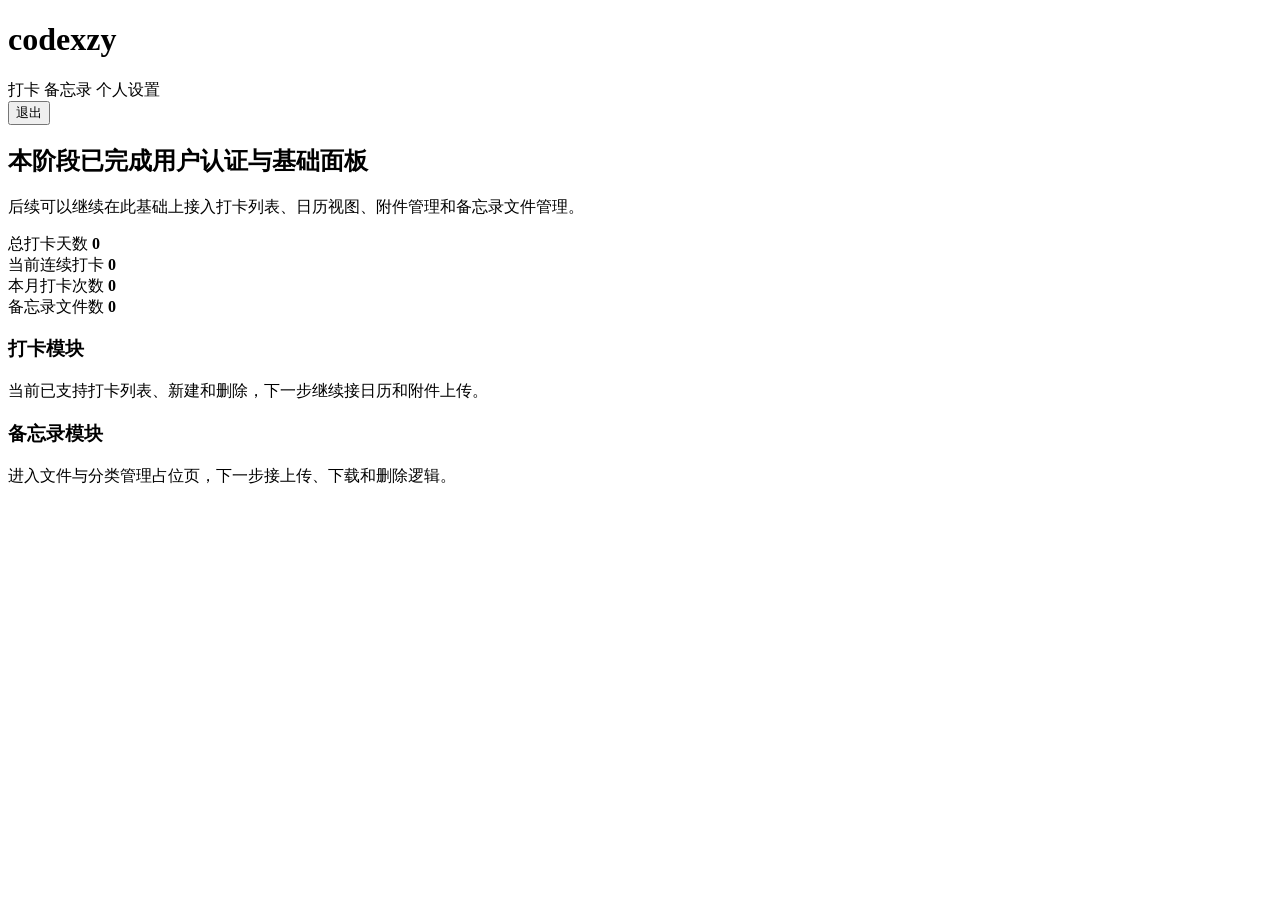
==== src/main/resources/templates/index.html @ dd6ca359 "feat: 完成用户与打卡基础功能并补充部署文档" ====
<!DOCTYPE html>
<html lang="zh-CN" xmlns:th="http://www.thymeleaf.org">
<head>
    <meta charset="UTF-8">
    <meta name="viewport" content="width=device-width, initial-scale=1.0">
    <title>首页 - codexzy</title>
    <link rel="stylesheet" th:href="@{/css/app.css}">
</head>
<body class="app-body">
<header class="topbar">
    <div>
        <h1>codexzy</h1>
        <p th:text="'你好，' + ${currentUser.nickname} + '。今天也继续保持节奏。'"></p>
    </div>
    <nav class="nav-actions">
        <a th:href="@{/checkin}">打卡</a>
        <a th:href="@{/memo}">备忘录</a>
        <a th:href="@{/user/profile}">个人设置</a>
        <form th:action="@{/logout}" method="post">
            <input type="hidden" th:name="${_csrf.parameterName}" th:value="${_csrf.token}">
            <button type="submit" class="link-btn">退出</button>
        </form>
    </nav>
</header>

<main class="dashboard">
    <section class="hero-panel">
        <h2>本阶段已完成用户认证与基础面板</h2>
        <p>后续可以继续在此基础上接入打卡列表、日历视图、附件管理和备忘录文件管理。</p>
    </section>

    <section class="stats-grid">
        <article class="stat-card">
            <span>总打卡天数</span>
            <strong th:text="${stats.totalCheckInDays}">0</strong>
        </article>
        <article class="stat-card">
            <span>当前连续打卡</span>
            <strong th:text="${stats.currentStreakDays}">0</strong>
        </article>
        <article class="stat-card">
            <span>本月打卡次数</span>
            <strong th:text="${stats.currentMonthCount}">0</strong>
        </article>
        <article class="stat-card">
            <span>备忘录文件数</span>
            <strong th:text="${memoFileCount}">0</strong>
        </article>
    </section>

    <section class="quick-links">
        <a class="feature-card" th:href="@{/checkin}">
            <h3>打卡模块</h3>
            <p>当前已支持打卡列表、新建和删除，下一步继续接日历和附件上传。</p>
        </a>
        <a class="feature-card" th:href="@{/memo}">
            <h3>备忘录模块</h3>
            <p>进入文件与分类管理占位页，下一步接上传、下载和删除逻辑。</p>
        </a>
    </section>
</main>
</body>
</html>
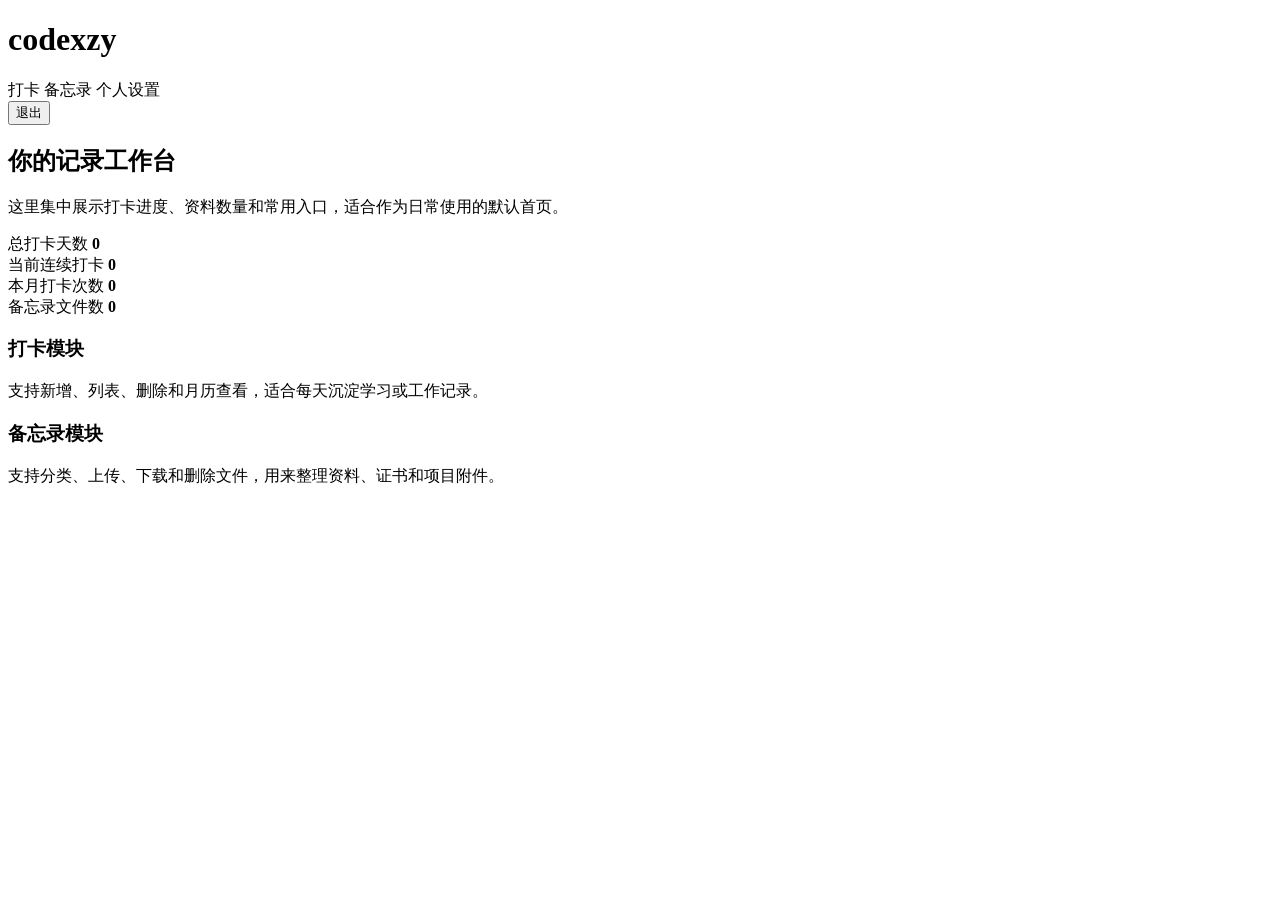
==== commit 873d026d: "feat: 完善备忘录与打卡核心功能" ====
--- a/src/main/resources/templates/index.html
+++ b/src/main/resources/templates/index.html
@@ -17,7 +17,6 @@
         <a th:href="@{/memo}">备忘录</a>
         <a th:href="@{/user/profile}">个人设置</a>
         <form th:action="@{/logout}" method="post">
-            <input type="hidden" th:name="${_csrf.parameterName}" th:value="${_csrf.token}">
             <button type="submit" class="link-btn">退出</button>
         </form>
     </nav>
@@ -25,8 +24,8 @@
 
 <main class="dashboard">
     <section class="hero-panel">
-        <h2>本阶段已完成用户认证与基础面板</h2>
-        <p>后续可以继续在此基础上接入打卡列表、日历视图、附件管理和备忘录文件管理。</p>
+        <h2>你的记录工作台</h2>
+        <p>这里集中展示打卡进度、资料数量和常用入口，适合作为日常使用的默认首页。</p>
     </section>
 
     <section class="stats-grid">
@@ -51,11 +50,11 @@
     <section class="quick-links">
         <a class="feature-card" th:href="@{/checkin}">
             <h3>打卡模块</h3>
-            <p>当前已支持打卡列表、新建和删除，下一步继续接日历和附件上传。</p>
+            <p>支持新增、列表、删除和月历查看，适合每天沉淀学习或工作记录。</p>
         </a>
         <a class="feature-card" th:href="@{/memo}">
             <h3>备忘录模块</h3>
-            <p>进入文件与分类管理占位页，下一步接上传、下载和删除逻辑。</p>
+            <p>支持分类、上传、下载和删除文件，用来整理资料、证书和项目附件。</p>
         </a>
     </section>
 </main>
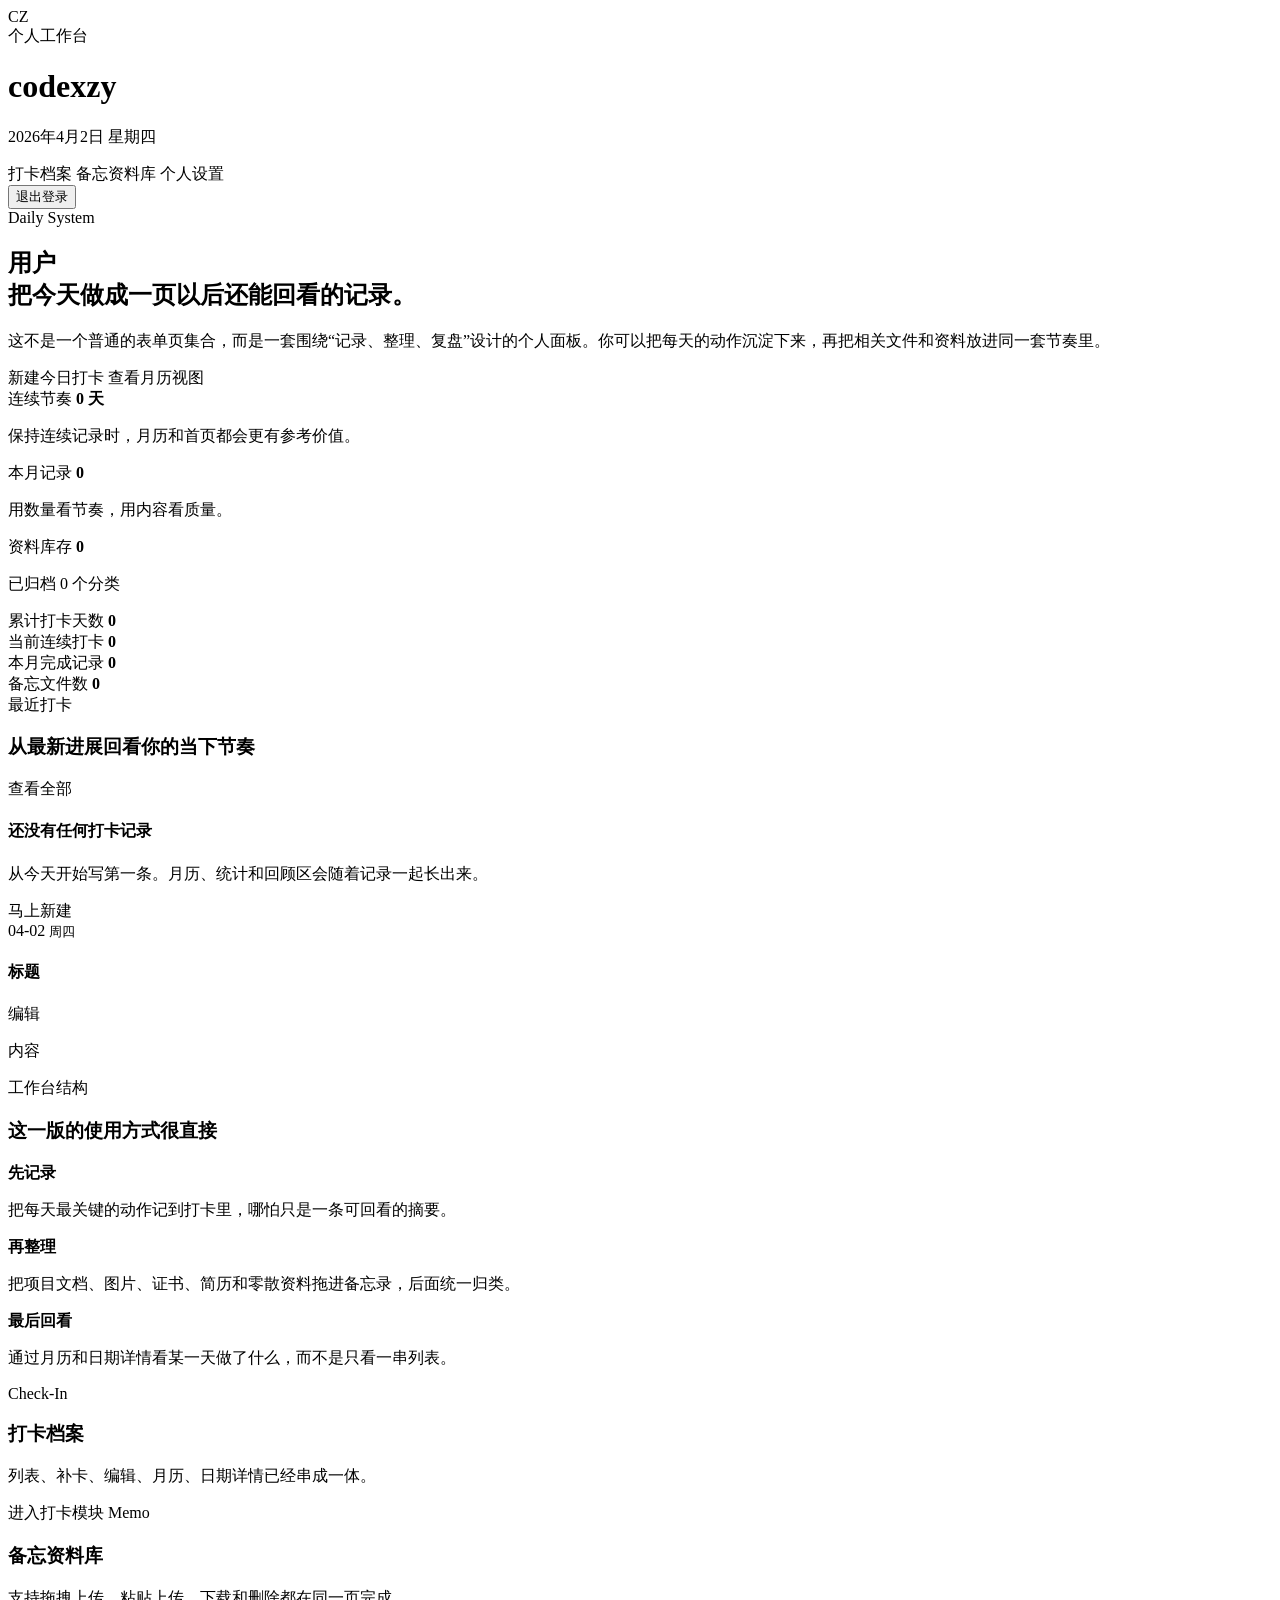
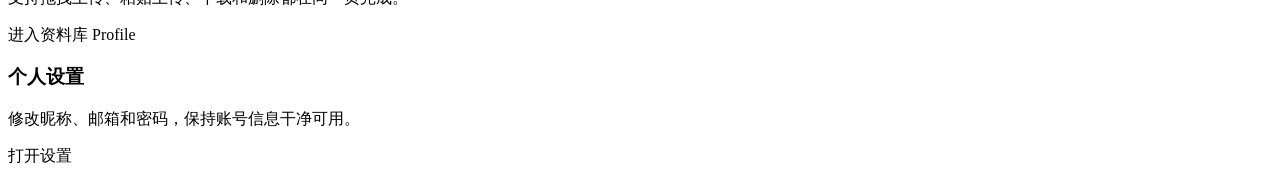
==== commit 49bff08b: "feat: 重做整站界面并完善打卡月历详情" ====
--- a/src/main/resources/templates/index.html
+++ b/src/main/resources/templates/index.html
@@ -1,4 +1,4 @@
-<!DOCTYPE html>
+﻿<!DOCTYPE html>
 <html lang="zh-CN" xmlns:th="http://www.thymeleaf.org">
 <head>
     <meta charset="UTF-8">
@@ -6,57 +6,159 @@
     <title>首页 - codexzy</title>
     <link rel="stylesheet" th:href="@{/css/app.css}">
 </head>
-<body class="app-body">
-<header class="topbar">
-    <div>
-        <h1>codexzy</h1>
-        <p th:text="'你好，' + ${currentUser.nickname} + '。今天也继续保持节奏。'"></p>
-    </div>
-    <nav class="nav-actions">
-        <a th:href="@{/checkin}">打卡</a>
-        <a th:href="@{/memo}">备忘录</a>
-        <a th:href="@{/user/profile}">个人设置</a>
-        <form th:action="@{/logout}" method="post">
-            <button type="submit" class="link-btn">退出</button>
-        </form>
-    </nav>
-</header>
+<body class="site-body">
+<div class="site-shell">
+    <header class="site-masthead reveal">
+        <div class="brand-block">
+            <a class="brand-mark" th:href="@{/}">CZ</a>
+            <div class="brand-copy">
+                <span class="section-tag">个人工作台</span>
+                <h1>codexzy</h1>
+                <p th:text="${todayLabel}">2026年4月2日 星期四</p>
+            </div>
+        </div>
+        <nav class="header-actions">
+            <a class="ghost-btn" th:href="@{/checkin}">打卡档案</a>
+            <a class="ghost-btn" th:href="@{/memo}">备忘资料库</a>
+            <a class="ghost-btn" th:href="@{/user/profile}">个人设置</a>
+            <form th:action="@{/logout}" method="post">
+                <input type="hidden" th:name="${_csrf.parameterName}" th:value="${_csrf.token}">
+                <button type="submit" class="text-btn">退出登录</button>
+            </form>
+        </nav>
+    </header>
 
-<main class="dashboard">
-    <section class="hero-panel">
-        <h2>你的记录工作台</h2>
-        <p>这里集中展示打卡进度、资料数量和常用入口，适合作为日常使用的默认首页。</p>
-    </section>
+    <main class="page-stack">
+        <section class="hero-banner reveal">
+            <div class="hero-copy">
+                <span class="section-tag">Daily System</span>
+                <h2>
+                    <span th:text="${#strings.isEmpty(currentUser.nickname) ? currentUser.username : currentUser.nickname}">用户</span>
+                    <br>
+                    把今天做成一页以后还能回看的记录。
+                </h2>
+                <p>这不是一个普通的表单页集合，而是一套围绕“记录、整理、复盘”设计的个人面板。你可以把每天的动作沉淀下来，再把相关文件和资料放进同一套节奏里。</p>
+                <div class="hero-actions">
+                    <a class="solid-btn" th:href="@{/checkin/form}">新建今日打卡</a>
+                    <a class="ghost-btn" th:href="@{/checkin/calendar}">查看月历视图</a>
+                </div>
+            </div>
+            <div class="hero-panel-grid">
+                <article class="insight-card accent-panel">
+                    <span class="meta-note">连续节奏</span>
+                    <strong th:text="|${stats.currentStreakDays} 天|">0 天</strong>
+                    <p>保持连续记录时，月历和首页都会更有参考价值。</p>
+                </article>
+                <article class="insight-card">
+                    <span class="meta-note">本月记录</span>
+                    <strong th:text="${stats.currentMonthCount}">0</strong>
+                    <p>用数量看节奏，用内容看质量。</p>
+                </article>
+                <article class="insight-card dark-panel">
+                    <span class="meta-note">资料库存</span>
+                    <strong th:text="${memoFileCount}">0</strong>
+                    <p th:text="|已归档 ${memoCategoryCount} 个分类|">已归档 0 个分类</p>
+                </article>
+            </div>
+        </section>
 
-    <section class="stats-grid">
-        <article class="stat-card">
-            <span>总打卡天数</span>
-            <strong th:text="${stats.totalCheckInDays}">0</strong>
-        </article>
-        <article class="stat-card">
-            <span>当前连续打卡</span>
-            <strong th:text="${stats.currentStreakDays}">0</strong>
-        </article>
-        <article class="stat-card">
-            <span>本月打卡次数</span>
-            <strong th:text="${stats.currentMonthCount}">0</strong>
-        </article>
-        <article class="stat-card">
-            <span>备忘录文件数</span>
-            <strong th:text="${memoFileCount}">0</strong>
-        </article>
-    </section>
+        <section class="metric-grid reveal">
+            <article class="metric-card">
+                <span class="meta-note">累计打卡天数</span>
+                <strong class="metric-number" th:text="${stats.totalCheckInDays}">0</strong>
+            </article>
+            <article class="metric-card tone-warm">
+                <span class="meta-note">当前连续打卡</span>
+                <strong class="metric-number" th:text="${stats.currentStreakDays}">0</strong>
+            </article>
+            <article class="metric-card tone-ink">
+                <span class="meta-note">本月完成记录</span>
+                <strong class="metric-number" th:text="${stats.currentMonthCount}">0</strong>
+            </article>
+            <article class="metric-card tone-soft">
+                <span class="meta-note">备忘文件数</span>
+                <strong class="metric-number" th:text="${memoFileCount}">0</strong>
+            </article>
+        </section>
 
-    <section class="quick-links">
-        <a class="feature-card" th:href="@{/checkin}">
-            <h3>打卡模块</h3>
-            <p>支持新增、列表、删除和月历查看，适合每天沉淀学习或工作记录。</p>
-        </a>
-        <a class="feature-card" th:href="@{/memo}">
-            <h3>备忘录模块</h3>
-            <p>支持分类、上传、下载和删除文件，用来整理资料、证书和项目附件。</p>
-        </a>
-    </section>
-</main>
+        <section class="content-grid reveal">
+            <article class="section-card">
+                <div class="section-head">
+                    <div>
+                        <span class="section-tag">最近打卡</span>
+                        <h3>从最新进展回看你的当下节奏</h3>
+                    </div>
+                    <a class="inline-link" th:href="@{/checkin}">查看全部</a>
+                </div>
+
+                <div class="empty-panel" th:if="${recentCheckIns.isEmpty()}">
+                    <h4>还没有任何打卡记录</h4>
+                    <p>从今天开始写第一条。月历、统计和回顾区会随着记录一起长出来。</p>
+                    <a class="solid-btn" th:href="@{/checkin/form}">马上新建</a>
+                </div>
+
+                <div class="entry-list" th:if="${!recentCheckIns.isEmpty()}">
+                    <article class="entry-card compact-card" th:each="item : ${recentCheckIns}">
+                        <div class="entry-stamp">
+                            <span th:text="${#temporals.format(item.checkDate, 'MM-dd')}">04-02</span>
+                            <small th:text="${#temporals.format(item.checkDate, 'E')}">周四</small>
+                        </div>
+                        <div class="entry-body">
+                            <div class="entry-head">
+                                <h4 th:text="${item.title}">标题</h4>
+                                <a class="inline-link" th:href="@{'/checkin/' + ${item.id} + '/edit'}">编辑</a>
+                            </div>
+                            <p th:text="${#strings.isEmpty(item.content) ? '这条记录没有填写详细内容。' : item.content}">内容</p>
+                        </div>
+                    </article>
+                </div>
+            </article>
+
+            <article class="section-card side-tone">
+                <div class="section-head">
+                    <div>
+                        <span class="section-tag">工作台结构</span>
+                        <h3>这一版的使用方式很直接</h3>
+                    </div>
+                </div>
+                <div class="bullet-grid">
+                    <article>
+                        <strong>先记录</strong>
+                        <p>把每天最关键的动作记到打卡里，哪怕只是一条可回看的摘要。</p>
+                    </article>
+                    <article>
+                        <strong>再整理</strong>
+                        <p>把项目文档、图片、证书、简历和零散资料拖进备忘录，后面统一归类。</p>
+                    </article>
+                    <article>
+                        <strong>最后回看</strong>
+                        <p>通过月历和日期详情看某一天做了什么，而不是只看一串列表。</p>
+                    </article>
+                </div>
+            </article>
+        </section>
+
+        <section class="shortcut-grid reveal">
+            <a class="shortcut-card" th:href="@{/checkin}">
+                <span class="section-tag">Check-In</span>
+                <h3>打卡档案</h3>
+                <p>列表、补卡、编辑、月历、日期详情已经串成一体。</p>
+                <span class="inline-link">进入打卡模块</span>
+            </a>
+            <a class="shortcut-card warm-card" th:href="@{/memo}">
+                <span class="section-tag">Memo</span>
+                <h3>备忘资料库</h3>
+                <p>支持拖拽上传、粘贴上传、下载和删除都在同一页完成。</p>
+                <span class="inline-link">进入资料库</span>
+            </a>
+            <a class="shortcut-card dark-card" th:href="@{/user/profile}">
+                <span class="section-tag light-tag">Profile</span>
+                <h3>个人设置</h3>
+                <p>修改昵称、邮箱和密码，保持账号信息干净可用。</p>
+                <span class="inline-link light-link">打开设置</span>
+            </a>
+        </section>
+    </main>
+</div>
 </body>
 </html>
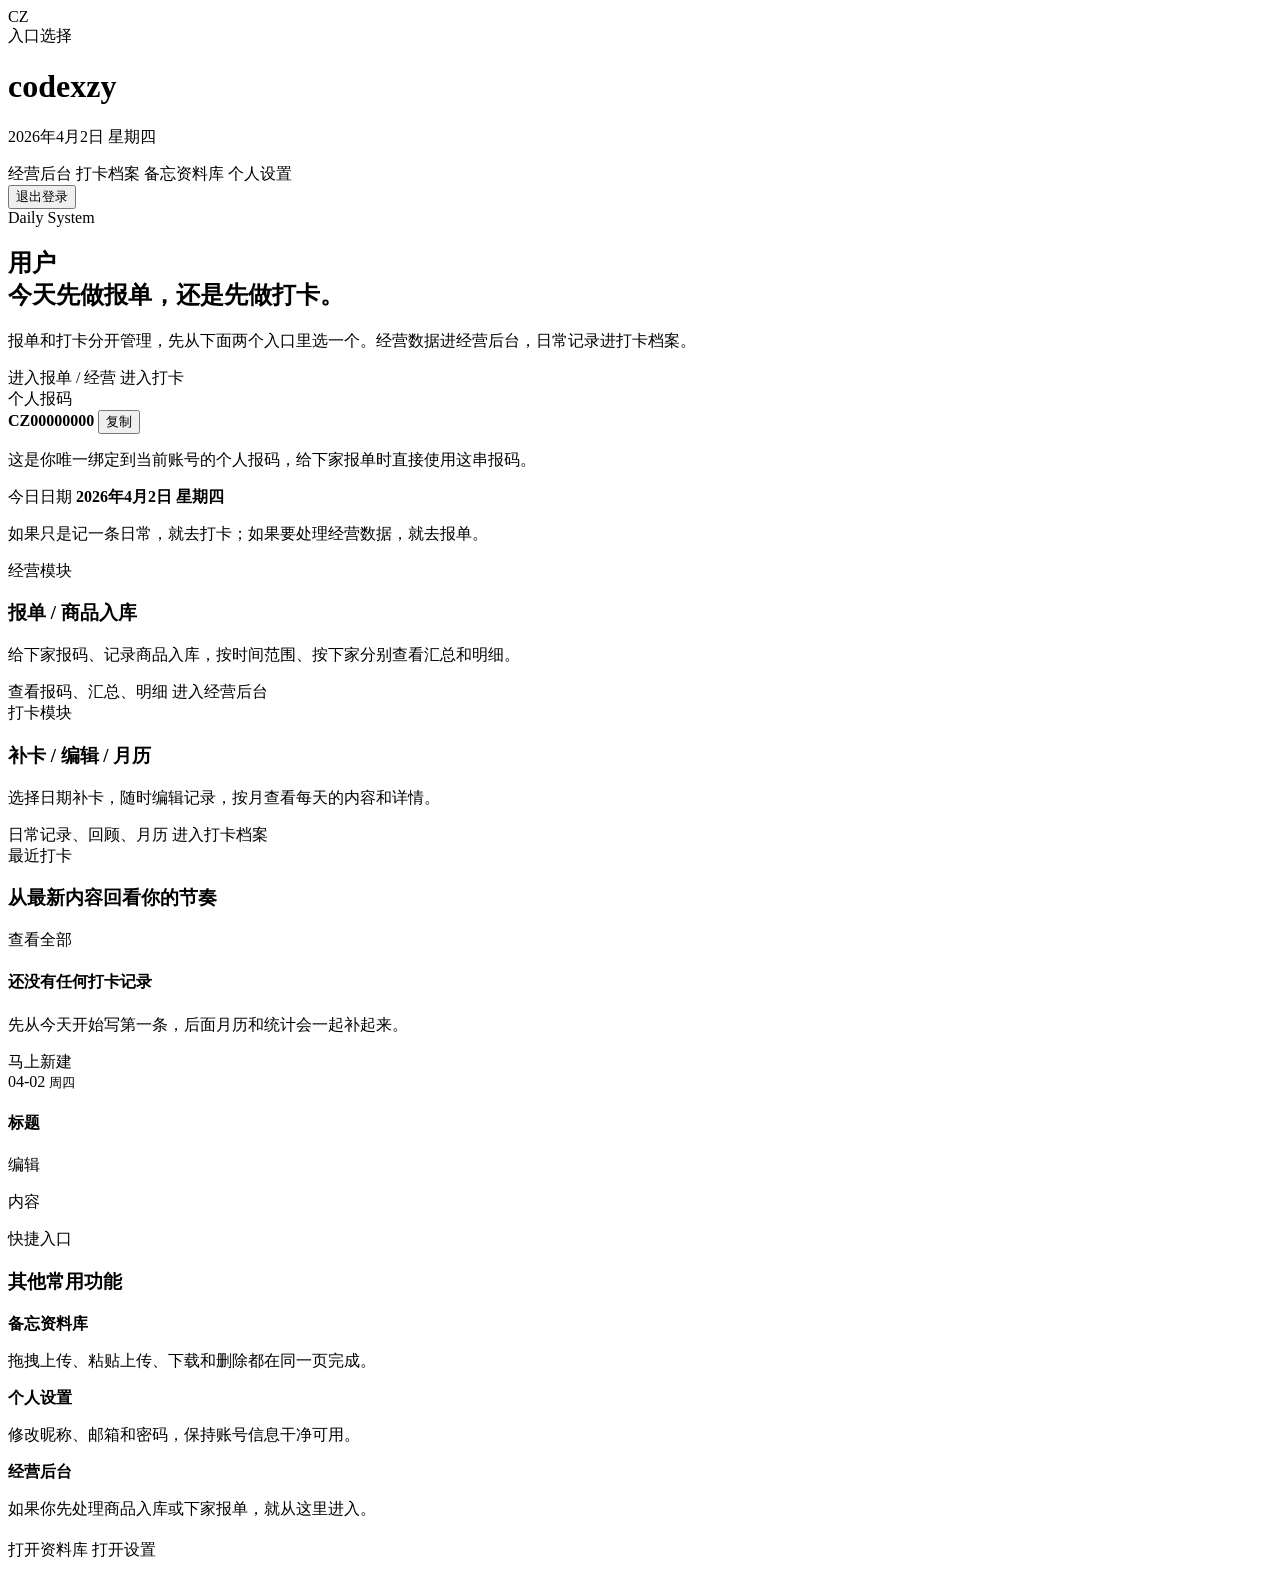
==== commit 05d457df: "feat: 优化移动端页面布局" ====
--- a/src/main/resources/templates/index.html
+++ b/src/main/resources/templates/index.html
@@ -12,12 +12,13 @@
         <div class="brand-block">
             <a class="brand-mark" th:href="@{/}">CZ</a>
             <div class="brand-copy">
-                <span class="section-tag">个人工作台</span>
+                <span class="section-tag">入口选择</span>
                 <h1>codexzy</h1>
-                <p th:text="${todayLabel}">2026年4月2日 星期四</p>
+                <p th:text="|${todayLabel} · 先选报单还是打卡|">2026年4月2日 星期四</p>
             </div>
         </div>
         <nav class="header-actions">
+            <a class="ghost-btn" th:href="@{/business}">经营后台</a>
             <a class="ghost-btn" th:href="@{/checkin}">打卡档案</a>
             <a class="ghost-btn" th:href="@{/memo}">备忘资料库</a>
             <a class="ghost-btn" th:href="@{/user/profile}">个人设置</a>
@@ -29,71 +30,78 @@
     </header>
 
     <main class="page-stack">
-        <section class="hero-banner reveal">
+        <section class="hero-banner landing-hero reveal">
             <div class="hero-copy">
                 <span class="section-tag">Daily System</span>
                 <h2>
                     <span th:text="${#strings.isEmpty(currentUser.nickname) ? currentUser.username : currentUser.nickname}">用户</span>
                     <br>
-                    把今天做成一页以后还能回看的记录。
+                    今天先做报单，还是先做打卡。
                 </h2>
-                <p>这不是一个普通的表单页集合，而是一套围绕“记录、整理、复盘”设计的个人面板。你可以把每天的动作沉淀下来，再把相关文件和资料放进同一套节奏里。</p>
+                <p>报单和打卡分开管理，先从下面两个入口里选一个。经营数据进经营后台，日常记录进打卡档案。</p>
                 <div class="hero-actions">
-                    <a class="solid-btn" th:href="@{/checkin/form}">新建今日打卡</a>
-                    <a class="ghost-btn" th:href="@{/checkin/calendar}">查看月历视图</a>
+                    <a class="solid-btn" th:href="@{/business}">进入报单 / 经营</a>
+                    <a class="ghost-btn" th:href="@{/checkin}">进入打卡</a>
                 </div>
             </div>
             <div class="hero-panel-grid">
                 <article class="insight-card accent-panel">
-                    <span class="meta-note">连续节奏</span>
-                    <strong th:text="|${stats.currentStreakDays} 天|">0 天</strong>
-                    <p>保持连续记录时，月历和首页都会更有参考价值。</p>
+                    <span class="meta-note">个人报码</span>
+                    <div class="code-copy-row">
+                        <strong class="code-value" th:text="${businessAccount.reportCode}">CZ00000000</strong>
+                        <button type="button"
+                                class="ghost-btn small-btn code-copy-btn"
+                                th:attr="data-copy-text=${businessAccount.reportCode},data-copy-label='复制个人报码',data-copied-label='已复制',data-copy-error-label='复制失败'"
+                                aria-label="复制个人报码">复制</button>
+                    </div>
+                    <p>这是你唯一绑定到当前账号的个人报码，给下家报单时直接使用这串报码。</p>
                 </article>
                 <article class="insight-card">
-                    <span class="meta-note">本月记录</span>
-                    <strong th:text="${stats.currentMonthCount}">0</strong>
-                    <p>用数量看节奏，用内容看质量。</p>
-                </article>
-                <article class="insight-card dark-panel">
-                    <span class="meta-note">资料库存</span>
-                    <strong th:text="${memoFileCount}">0</strong>
-                    <p th:text="|已归档 ${memoCategoryCount} 个分类|">已归档 0 个分类</p>
+                    <span class="meta-note">今日日期</span>
+                    <strong th:text="${todayLabel}">2026年4月2日 星期四</strong>
+                    <p>如果只是记一条日常，就去打卡；如果要处理经营数据，就去报单。</p>
                 </article>
             </div>
         </section>
 
-        <section class="metric-grid reveal">
-            <article class="metric-card">
-                <span class="meta-note">累计打卡天数</span>
-                <strong class="metric-number" th:text="${stats.totalCheckInDays}">0</strong>
-            </article>
-            <article class="metric-card tone-warm">
-                <span class="meta-note">当前连续打卡</span>
-                <strong class="metric-number" th:text="${stats.currentStreakDays}">0</strong>
-            </article>
-            <article class="metric-card tone-ink">
-                <span class="meta-note">本月完成记录</span>
-                <strong class="metric-number" th:text="${stats.currentMonthCount}">0</strong>
-            </article>
-            <article class="metric-card tone-soft">
-                <span class="meta-note">备忘文件数</span>
-                <strong class="metric-number" th:text="${memoFileCount}">0</strong>
-            </article>
+        <section class="choice-grid reveal">
+            <a class="choice-card business-choice" th:href="@{/business}">
+                <div>
+                    <span class="section-tag">经营模块</span>
+                    <h3>报单 / 商品入库</h3>
+                    <p>给下家报码、记录商品入库，按时间范围、按下家分别查看汇总和明细。</p>
+                </div>
+                <div class="choice-footer">
+                    <span class="choice-meta">查看报码、汇总、明细</span>
+                    <span class="choice-cta">进入经营后台</span>
+                </div>
+            </a>
+            <a class="choice-card checkin-choice" th:href="@{/checkin}">
+                <div>
+                    <span class="section-tag">打卡模块</span>
+                    <h3>补卡 / 编辑 / 月历</h3>
+                    <p>选择日期补卡，随时编辑记录，按月查看每天的内容和详情。</p>
+                </div>
+                <div class="choice-footer">
+                    <span class="choice-meta">日常记录、回顾、月历</span>
+                    <span class="choice-cta">进入打卡档案</span>
+                </div>
+            </a>
         </section>
 
-        <section class="content-grid reveal">
+        <section class="content-grid home-aux reveal">
             <article class="section-card">
                 <div class="section-head">
                     <div>
                         <span class="section-tag">最近打卡</span>
-                        <h3>从最新进展回看你的当下节奏</h3>
+                        <h3>从最新内容回看你的节奏</h3>
                     </div>
                     <a class="inline-link" th:href="@{/checkin}">查看全部</a>
                 </div>
 
                 <div class="empty-panel" th:if="${recentCheckIns.isEmpty()}">
                     <h4>还没有任何打卡记录</h4>
-                    <p>从今天开始写第一条。月历、统计和回顾区会随着记录一起长出来。</p>
+                    <p>先从今天开始写第一条，后面月历和统计会一起补起来。</p>
                     <a class="solid-btn" th:href="@{/checkin/form}">马上新建</a>
                 </div>
 
@@ -117,48 +125,32 @@
             <article class="section-card side-tone">
                 <div class="section-head">
                     <div>
-                        <span class="section-tag">工作台结构</span>
-                        <h3>这一版的使用方式很直接</h3>
+                        <span class="section-tag">快捷入口</span>
+                        <h3>其他常用功能</h3>
                     </div>
                 </div>
-                <div class="bullet-grid">
+                <div class="bullet-grid compact-bullets">
                     <article>
-                        <strong>先记录</strong>
-                        <p>把每天最关键的动作记到打卡里，哪怕只是一条可回看的摘要。</p>
+                        <strong>备忘资料库</strong>
+                        <p>拖拽上传、粘贴上传、下载和删除都在同一页完成。</p>
                     </article>
                     <article>
-                        <strong>再整理</strong>
-                        <p>把项目文档、图片、证书、简历和零散资料拖进备忘录，后面统一归类。</p>
+                        <strong>个人设置</strong>
+                        <p>修改昵称、邮箱和密码，保持账号信息干净可用。</p>
                     </article>
                     <article>
-                        <strong>最后回看</strong>
-                        <p>通过月历和日期详情看某一天做了什么，而不是只看一串列表。</p>
+                        <strong>经营后台</strong>
+                        <p>如果你先处理商品入库或下家报单，就从这里进入。</p>
                     </article>
+                </div>
+                <div class="hero-actions" style="margin-top: 20px;">
+                    <a class="ghost-btn" th:href="@{/memo}">打开资料库</a>
+                    <a class="ghost-btn" th:href="@{/user/profile}">打开设置</a>
                 </div>
             </article>
         </section>
-
-        <section class="shortcut-grid reveal">
-            <a class="shortcut-card" th:href="@{/checkin}">
-                <span class="section-tag">Check-In</span>
-                <h3>打卡档案</h3>
-                <p>列表、补卡、编辑、月历、日期详情已经串成一体。</p>
-                <span class="inline-link">进入打卡模块</span>
-            </a>
-            <a class="shortcut-card warm-card" th:href="@{/memo}">
-                <span class="section-tag">Memo</span>
-                <h3>备忘资料库</h3>
-                <p>支持拖拽上传、粘贴上传、下载和删除都在同一页完成。</p>
-                <span class="inline-link">进入资料库</span>
-            </a>
-            <a class="shortcut-card dark-card" th:href="@{/user/profile}">
-                <span class="section-tag light-tag">Profile</span>
-                <h3>个人设置</h3>
-                <p>修改昵称、邮箱和密码，保持账号信息干净可用。</p>
-                <span class="inline-link light-link">打开设置</span>
-            </a>
-        </section>
     </main>
 </div>
+<script th:src="@{/js/code-copy.js}"></script>
 </body>
 </html>
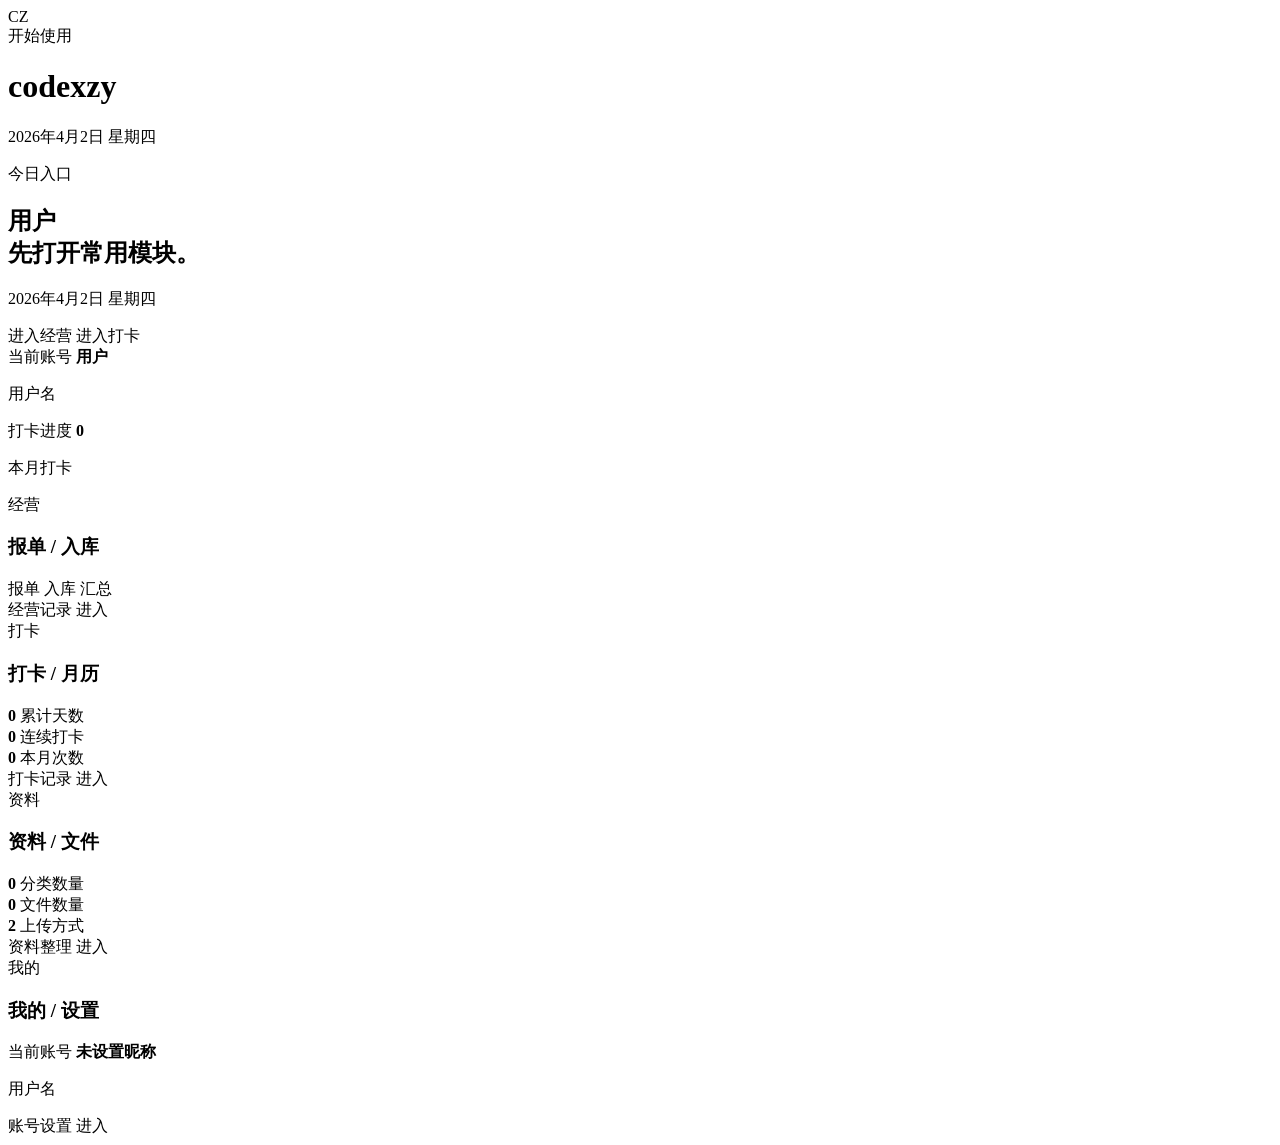
==== commit c095643c: "优化移动端页面与经营打卡流程" ====
--- a/src/main/resources/templates/index.html
+++ b/src/main/resources/templates/index.html
@@ -12,145 +12,127 @@
         <div class="brand-block">
             <a class="brand-mark" th:href="@{/}">CZ</a>
             <div class="brand-copy">
-                <span class="section-tag">入口选择</span>
+                <span class="section-tag">开始使用</span>
                 <h1>codexzy</h1>
-                <p th:text="|${todayLabel} · 先选报单还是打卡|">2026年4月2日 星期四</p>
+                <p th:text="|${todayLabel} · 从常用页面开始|">2026年4月2日 星期四</p>
             </div>
         </div>
-        <nav class="header-actions">
-            <a class="ghost-btn" th:href="@{/business}">经营后台</a>
-            <a class="ghost-btn" th:href="@{/checkin}">打卡档案</a>
-            <a class="ghost-btn" th:href="@{/memo}">备忘资料库</a>
-            <a class="ghost-btn" th:href="@{/user/profile}">个人设置</a>
-            <form th:action="@{/logout}" method="post">
-                <input type="hidden" th:name="${_csrf.parameterName}" th:value="${_csrf.token}">
-                <button type="submit" class="text-btn">退出登录</button>
-            </form>
-        </nav>
     </header>
 
     <main class="page-stack">
         <section class="hero-banner landing-hero reveal">
             <div class="hero-copy">
-                <span class="section-tag">Daily System</span>
+                <span class="section-tag">今日入口</span>
                 <h2>
                     <span th:text="${#strings.isEmpty(currentUser.nickname) ? currentUser.username : currentUser.nickname}">用户</span>
                     <br>
-                    今天先做报单，还是先做打卡。
+                    先打开常用模块。
                 </h2>
-                <p>报单和打卡分开管理，先从下面两个入口里选一个。经营数据进经营后台，日常记录进打卡档案。</p>
+                <p th:text="${todayLabel}">2026年4月2日 星期四</p>
                 <div class="hero-actions">
-                    <a class="solid-btn" th:href="@{/business}">进入报单 / 经营</a>
+                    <a class="solid-btn" th:href="@{/business}">进入经营</a>
                     <a class="ghost-btn" th:href="@{/checkin}">进入打卡</a>
                 </div>
             </div>
             <div class="hero-panel-grid">
-                <article class="insight-card accent-panel">
-                    <span class="meta-note">个人报码</span>
-                    <div class="code-copy-row">
-                        <strong class="code-value" th:text="${businessAccount.reportCode}">CZ00000000</strong>
-                        <button type="button"
-                                class="ghost-btn small-btn code-copy-btn"
-                                th:attr="data-copy-text=${businessAccount.reportCode},data-copy-label='复制个人报码',data-copied-label='已复制',data-copy-error-label='复制失败'"
-                                aria-label="复制个人报码">复制</button>
-                    </div>
-                    <p>这是你唯一绑定到当前账号的个人报码，给下家报单时直接使用这串报码。</p>
+                <article class="insight-card">
+                    <span class="meta-note">当前账号</span>
+                    <strong th:text="${#strings.isEmpty(currentUser.nickname) ? currentUser.username : currentUser.nickname}">用户</strong>
+                    <p th:text="|用户名：${currentUser.username}|">用户名</p>
                 </article>
                 <article class="insight-card">
-                    <span class="meta-note">今日日期</span>
-                    <strong th:text="${todayLabel}">2026年4月2日 星期四</strong>
-                    <p>如果只是记一条日常，就去打卡；如果要处理经营数据，就去报单。</p>
+                    <span class="meta-note">打卡进度</span>
+                    <strong th:text="${stats.currentMonthCount}">0</strong>
+                    <p>本月打卡</p>
                 </article>
             </div>
         </section>
 
-        <section class="choice-grid reveal">
-            <a class="choice-card business-choice" th:href="@{/business}">
-                <div>
-                    <span class="section-tag">经营模块</span>
-                    <h3>报单 / 商品入库</h3>
-                    <p>给下家报码、记录商品入库，按时间范围、按下家分别查看汇总和明细。</p>
+        <section class="home-module-grid reveal">
+            <a class="home-module-card home-module-card--primary module-tone-business" th:href="@{/business}">
+                <div class="home-module-card__head">
+                    <span class="section-tag">经营</span>
+                    <h3>报单 / 入库</h3>
                 </div>
-                <div class="choice-footer">
-                    <span class="choice-meta">查看报码、汇总、明细</span>
-                    <span class="choice-cta">进入经营后台</span>
+                <div class="home-module-card__tips">
+                    <span>报单</span>
+                    <span>入库</span>
+                    <span>汇总</span>
+                </div>
+                <div class="home-module-card__footer">
+                    <span class="choice-meta">经营记录</span>
+                    <span class="choice-cta">进入</span>
                 </div>
             </a>
-            <a class="choice-card checkin-choice" th:href="@{/checkin}">
-                <div>
-                    <span class="section-tag">打卡模块</span>
-                    <h3>补卡 / 编辑 / 月历</h3>
-                    <p>选择日期补卡，随时编辑记录，按月查看每天的内容和详情。</p>
+
+            <a class="home-module-card home-module-card--primary module-tone-checkin" th:href="@{/checkin}">
+                <div class="home-module-card__head">
+                    <span class="section-tag">打卡</span>
+                    <h3>打卡 / 月历</h3>
                 </div>
-                <div class="choice-footer">
-                    <span class="choice-meta">日常记录、回顾、月历</span>
-                    <span class="choice-cta">进入打卡档案</span>
+                <div class="home-module-card__metrics">
+                    <article>
+                        <strong th:text="${stats.totalCheckInDays}">0</strong>
+                        <span>累计天数</span>
+                    </article>
+                    <article>
+                        <strong th:text="${stats.currentStreakDays}">0</strong>
+                        <span>连续打卡</span>
+                    </article>
+                    <article>
+                        <strong th:text="${stats.currentMonthCount}">0</strong>
+                        <span>本月次数</span>
+                    </article>
+                </div>
+                <div class="home-module-card__footer">
+                    <span class="choice-meta">打卡记录</span>
+                    <span class="choice-cta">进入</span>
+                </div>
+            </a>
+
+            <a class="home-module-card home-module-card--secondary module-tone-memo" th:href="@{/memo}">
+                <div class="home-module-card__head">
+                    <span class="section-tag">资料</span>
+                    <h3>资料 / 文件</h3>
+                </div>
+                <div class="home-module-card__metrics light-metrics">
+                    <article>
+                        <strong th:text="${memoCategoryCount}">0</strong>
+                        <span>分类数量</span>
+                    </article>
+                    <article>
+                        <strong th:text="${memoFileCount}">0</strong>
+                        <span>文件数量</span>
+                    </article>
+                    <article>
+                        <strong>2</strong>
+                        <span>上传方式</span>
+                    </article>
+                </div>
+                <div class="home-module-card__footer">
+                    <span class="choice-meta">资料整理</span>
+                    <span class="choice-cta">进入</span>
+                </div>
+            </a>
+
+            <a class="home-module-card home-module-card--secondary module-tone-profile" th:href="@{/user/profile}">
+                <div class="home-module-card__head">
+                    <span class="section-tag">我的</span>
+                    <h3>我的 / 设置</h3>
+                </div>
+                <div class="home-module-card__profile">
+                    <span class="home-module-card__eyebrow">当前账号</span>
+                    <strong th:text="${#strings.isEmpty(currentUser.nickname) ? '未设置昵称' : currentUser.nickname}">未设置昵称</strong>
+                    <p th:text="|用户名：${currentUser.username}|">用户名</p>
+                </div>
+                <div class="home-module-card__footer">
+                    <span class="choice-meta">账号设置</span>
+                    <span class="choice-cta">进入</span>
                 </div>
             </a>
         </section>
-
-        <section class="content-grid home-aux reveal">
-            <article class="section-card">
-                <div class="section-head">
-                    <div>
-                        <span class="section-tag">最近打卡</span>
-                        <h3>从最新内容回看你的节奏</h3>
-                    </div>
-                    <a class="inline-link" th:href="@{/checkin}">查看全部</a>
-                </div>
-
-                <div class="empty-panel" th:if="${recentCheckIns.isEmpty()}">
-                    <h4>还没有任何打卡记录</h4>
-                    <p>先从今天开始写第一条，后面月历和统计会一起补起来。</p>
-                    <a class="solid-btn" th:href="@{/checkin/form}">马上新建</a>
-                </div>
-
-                <div class="entry-list" th:if="${!recentCheckIns.isEmpty()}">
-                    <article class="entry-card compact-card" th:each="item : ${recentCheckIns}">
-                        <div class="entry-stamp">
-                            <span th:text="${#temporals.format(item.checkDate, 'MM-dd')}">04-02</span>
-                            <small th:text="${#temporals.format(item.checkDate, 'E')}">周四</small>
-                        </div>
-                        <div class="entry-body">
-                            <div class="entry-head">
-                                <h4 th:text="${item.title}">标题</h4>
-                                <a class="inline-link" th:href="@{'/checkin/' + ${item.id} + '/edit'}">编辑</a>
-                            </div>
-                            <p th:text="${#strings.isEmpty(item.content) ? '这条记录没有填写详细内容。' : item.content}">内容</p>
-                        </div>
-                    </article>
-                </div>
-            </article>
-
-            <article class="section-card side-tone">
-                <div class="section-head">
-                    <div>
-                        <span class="section-tag">快捷入口</span>
-                        <h3>其他常用功能</h3>
-                    </div>
-                </div>
-                <div class="bullet-grid compact-bullets">
-                    <article>
-                        <strong>备忘资料库</strong>
-                        <p>拖拽上传、粘贴上传、下载和删除都在同一页完成。</p>
-                    </article>
-                    <article>
-                        <strong>个人设置</strong>
-                        <p>修改昵称、邮箱和密码，保持账号信息干净可用。</p>
-                    </article>
-                    <article>
-                        <strong>经营后台</strong>
-                        <p>如果你先处理商品入库或下家报单，就从这里进入。</p>
-                    </article>
-                </div>
-                <div class="hero-actions" style="margin-top: 20px;">
-                    <a class="ghost-btn" th:href="@{/memo}">打开资料库</a>
-                    <a class="ghost-btn" th:href="@{/user/profile}">打开设置</a>
-                </div>
-            </article>
-        </section>
     </main>
 </div>
-<script th:src="@{/js/code-copy.js}"></script>
+<div th:replace="~{fragments/mobile-tabbar :: mobileTabbar(activeTab='home')}"></div>
 </body>
 </html>
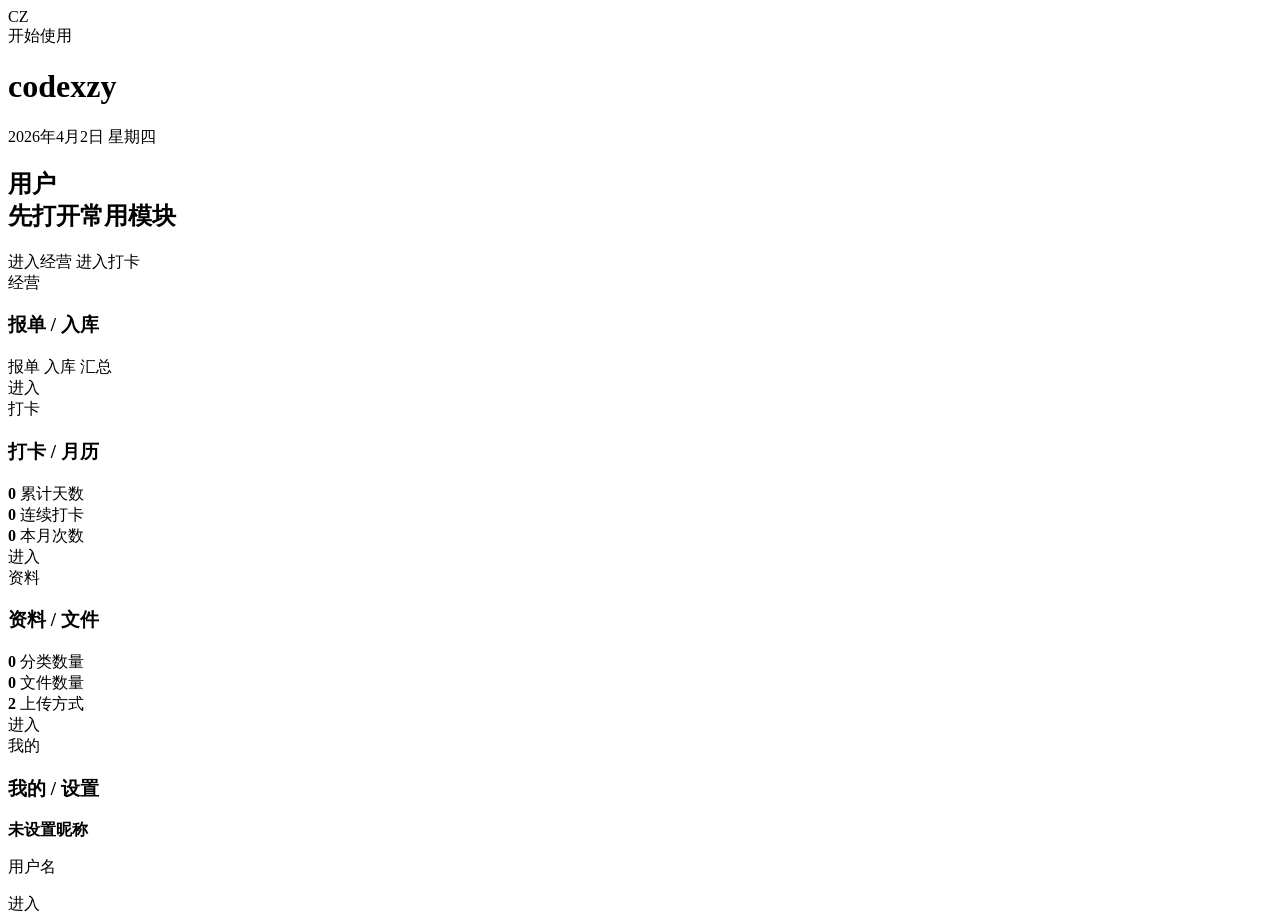
==== commit 1fca82ff: "feat: 收口页面文案与布局" ====
--- a/src/main/resources/templates/index.html
+++ b/src/main/resources/templates/index.html
@@ -22,29 +22,15 @@
     <main class="page-stack">
         <section class="hero-banner landing-hero reveal">
             <div class="hero-copy">
-                <span class="section-tag">今日入口</span>
                 <h2>
                     <span th:text="${#strings.isEmpty(currentUser.nickname) ? currentUser.username : currentUser.nickname}">用户</span>
                     <br>
-                    先打开常用模块。
+                    先打开常用模块
                 </h2>
-                <p th:text="${todayLabel}">2026年4月2日 星期四</p>
                 <div class="hero-actions">
                     <a class="solid-btn" th:href="@{/business}">进入经营</a>
                     <a class="ghost-btn" th:href="@{/checkin}">进入打卡</a>
                 </div>
-            </div>
-            <div class="hero-panel-grid">
-                <article class="insight-card">
-                    <span class="meta-note">当前账号</span>
-                    <strong th:text="${#strings.isEmpty(currentUser.nickname) ? currentUser.username : currentUser.nickname}">用户</strong>
-                    <p th:text="|用户名：${currentUser.username}|">用户名</p>
-                </article>
-                <article class="insight-card">
-                    <span class="meta-note">打卡进度</span>
-                    <strong th:text="${stats.currentMonthCount}">0</strong>
-                    <p>本月打卡</p>
-                </article>
             </div>
         </section>
 
@@ -60,7 +46,6 @@
                     <span>汇总</span>
                 </div>
                 <div class="home-module-card__footer">
-                    <span class="choice-meta">经营记录</span>
                     <span class="choice-cta">进入</span>
                 </div>
             </a>
@@ -85,7 +70,6 @@
                     </article>
                 </div>
                 <div class="home-module-card__footer">
-                    <span class="choice-meta">打卡记录</span>
                     <span class="choice-cta">进入</span>
                 </div>
             </a>
@@ -110,7 +94,6 @@
                     </article>
                 </div>
                 <div class="home-module-card__footer">
-                    <span class="choice-meta">资料整理</span>
                     <span class="choice-cta">进入</span>
                 </div>
             </a>
@@ -121,12 +104,10 @@
                     <h3>我的 / 设置</h3>
                 </div>
                 <div class="home-module-card__profile">
-                    <span class="home-module-card__eyebrow">当前账号</span>
                     <strong th:text="${#strings.isEmpty(currentUser.nickname) ? '未设置昵称' : currentUser.nickname}">未设置昵称</strong>
-                    <p th:text="|用户名：${currentUser.username}|">用户名</p>
+                    <p th:text="|${currentUser.username}|">用户名</p>
                 </div>
                 <div class="home-module-card__footer">
-                    <span class="choice-meta">账号设置</span>
                     <span class="choice-cta">进入</span>
                 </div>
             </a>
